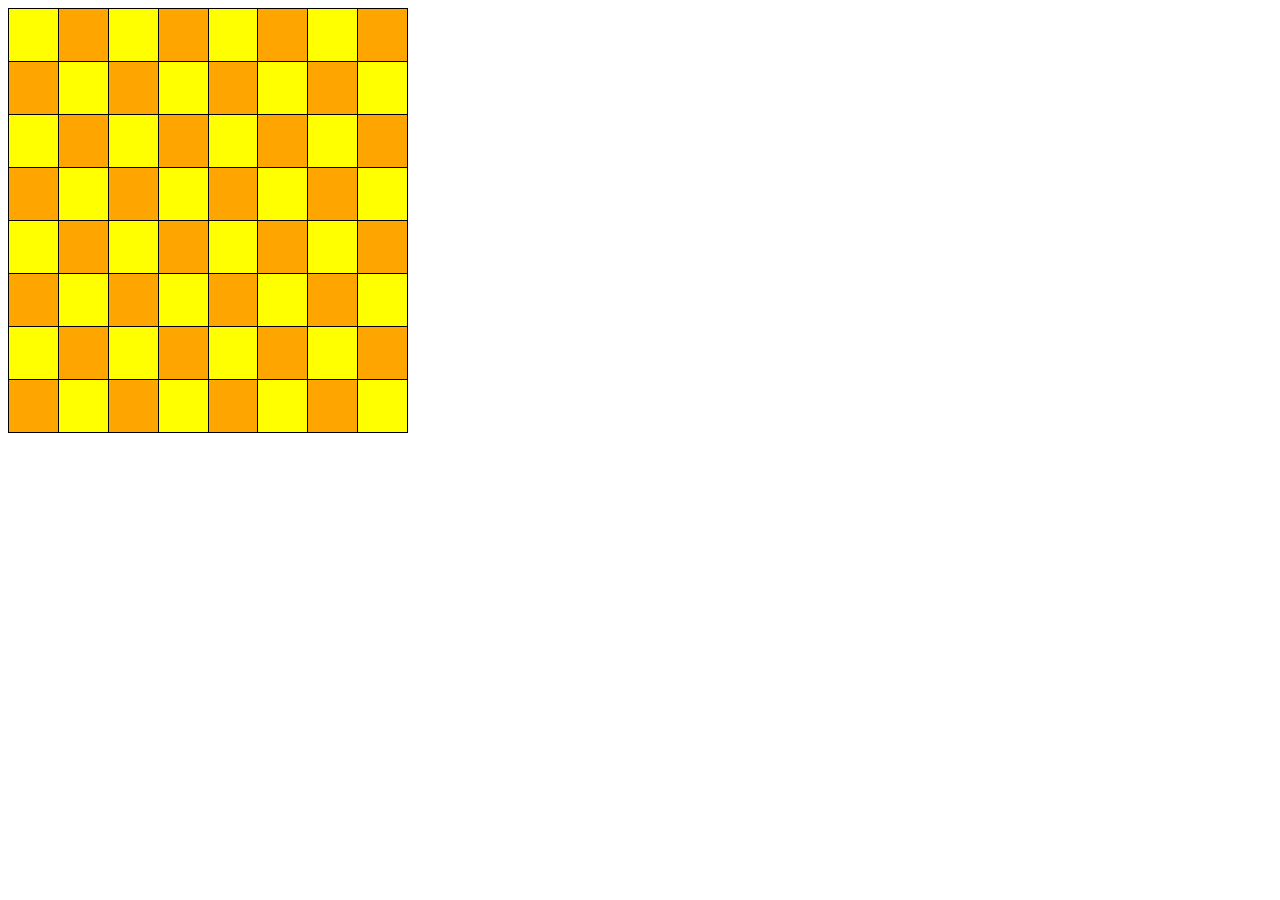
==== act8reinas.html @ f50bee7c "first commit" ====
<!DOCTYPE html>
<html lang="es">
<head>
    <meta charset="UTF-8">
    <meta name="viewport" content="width=device-width, initial-scale=1.0">
    <title>8 reinas</title>
    
    <link rel="stylesheet" href="./css/style.css">
    <link rel="icon" href="/img/icono.ico">
    <script src="js/functions.js"></script>

</head>
<body>
    <table id="tablero">
        <tr>
            <td onclick="cellclick(this)" onmouseover="cambiar(0,0)" onmouseleave="reinicio()"></td>
            <td onclick="cellclick(this)" onmouseover="cambiar(0,1)" onmouseleave="reinicio()"></td>
            <td onclick="cellclick(this)" onmouseover="cambiar(0,2)" onmouseleave="reinicio()"></td>
            <td onclick="cellclick(this)" onmouseover="cambiar(0,3)" onmouseleave="reinicio()"></td>
            <td onclick="cellclick(this)" onmouseover="cambiar(0,4)" onmouseleave="reinicio()"></td>
            <td onclick="cellclick(this)" onmouseover="cambiar(0,5)" onmouseleave="reinicio()"></td>
            <td onclick="cellclick(this)" onmouseover="cambiar(0,6)" onmouseleave="reinicio()"></td>
            <td onclick="cellclick(this)" onmouseover="cambiar(0,7)" onmouseleave="reinicio()"></td>
        </tr>
        <tr>
            <td onclick="cellclick(this)" onmouseover="cambiar(1,0)" onmouseleave="reinicio()"></td>
            <td onclick="cellclick(this)" onmouseover="cambiar(1,1)" onmouseleave="reinicio()"></td>
            <td onclick="cellclick(this)" onmouseover="cambiar(1,2)" onmouseleave="reinicio()"></td>
            <td onclick="cellclick(this)" onmouseover="cambiar(1,3)" onmouseleave="reinicio()"></td>
            <td onclick="cellclick(this)" onmouseover="cambiar(1,4)" onmouseleave="reinicio()"></td>
            <td onclick="cellclick(this)" onmouseover="cambiar(1,5)" onmouseleave="reinicio()"></td>
            <td onclick="cellclick(this)" onmouseover="cambiar(1,6)" onmouseleave="reinicio()"></td>
            <td onclick="cellclick(this)" onmouseover="cambiar(1,7)" onmouseleave="reinicio()"></td>
        </tr>
        <tr>
            <td onclick="cellclick(this)" onmouseover="cambiar(2,0)" onmouseleave="reinicio()"></td>
            <td onclick="cellclick(this)" onmouseover="cambiar(2,1)" onmouseleave="reinicio()"></td>
            <td onclick="cellclick(this)" onmouseover="cambiar(2,2)" onmouseleave="reinicio()"></td>
            <td onclick="cellclick(this)" onmouseover="cambiar(2,3)" onmouseleave="reinicio()"></td>
            <td onclick="cellclick(this)" onmouseover="cambiar(2,4)" onmouseleave="reinicio()"></td>
            <td onclick="cellclick(this)" onmouseover="cambiar(2,5)" onmouseleave="reinicio()"></td>
            <td onclick="cellclick(this)" onmouseover="cambiar(2,6)" onmouseleave="reinicio()"></td>
            <td onclick="cellclick(this)" onmouseover="cambiar(2,7)" onmouseleave="reinicio()"></td>
        </tr>
        <tr>
            <td onclick="cellclick(this)" onmouseover="cambiar(3,0)" onmouseleave="reinicio()"></td>
            <td onclick="cellclick(this)" onmouseover="cambiar(3,1)" onmouseleave="reinicio()"></td>
            <td onclick="cellclick(this)" onmouseover="cambiar(3,2)" onmouseleave="reinicio()"></td>
            <td onclick="cellclick(this)" onmouseover="cambiar(3,3)" onmouseleave="reinicio()"></td>
            <td onclick="cellclick(this)" onmouseover="cambiar(3,4)" onmouseleave="reinicio()"></td>
            <td onclick="cellclick(this)" onmouseover="cambiar(3,5)" onmouseleave="reinicio()"></td>
            <td onclick="cellclick(this)" onmouseover="cambiar(3,6)" onmouseleave="reinicio()"></td>
            <td onclick="cellclick(this)" onmouseover="cambiar(3,7)" onmouseleave="reinicio()"></td>
        </tr>
        <tr>
            <td onclick="cellclick(this)" onmouseover="cambiar(4,0)" onmouseleave="reinicio()"></td>
            <td onclick="cellclick(this)" onmouseover="cambiar(4,1)" onmouseleave="reinicio()"></td>
            <td onclick="cellclick(this)" onmouseover="cambiar(4,2)" onmouseleave="reinicio()"></td>
            <td onclick="cellclick(this)" onmouseover="cambiar(4,3)" onmouseleave="reinicio()"></td>
            <td onclick="cellclick(this)" onmouseover="cambiar(4,4)" onmouseleave="reinicio()"></td>
            <td onclick="cellclick(this)" onmouseover="cambiar(4,5)" onmouseleave="reinicio()"></td>
            <td onclick="cellclick(this)" onmouseover="cambiar(4,6)" onmouseleave="reinicio()"></td>
            <td onclick="cellclick(this)" onmouseover="cambiar(4,7)" onmouseleave="reinicio()"></td>
        </tr>
        <tr>
            <td onclick="cellclick(this)" onmouseover="cambiar(5,0)" onmouseleave="reinicio()"></td>
            <td onclick="cellclick(this)" onmouseover="cambiar(5,1)" onmouseleave="reinicio()"></td>
            <td onclick="cellclick(this)" onmouseover="cambiar(5,2)" onmouseleave="reinicio()"></td>
            <td onclick="cellclick(this)" onmouseover="cambiar(5,3)" onmouseleave="reinicio()"></td>
            <td onclick="cellclick(this)" onmouseover="cambiar(5,4)" onmouseleave="reinicio()"></td>
            <td onclick="cellclick(this)" onmouseover="cambiar(5,5)" onmouseleave="reinicio()"></td>
            <td onclick="cellclick(this)" onmouseover="cambiar(5,6)" onmouseleave="reinicio()"></td>
            <td onclick="cellclick(this)" onmouseover="cambiar(5,7)" onmouseleave="reinicio()"></td>
        </tr>
        <tr>
            <td onclick="cellclick(this)" onmouseover="cambiar(6,0)" onmouseleave="reinicio()"></td>
            <td onclick="cellclick(this)" onmouseover="cambiar(6,1)" onmouseleave="reinicio()"></td>
            <td onclick="cellclick(this)" onmouseover="cambiar(6,2)" onmouseleave="reinicio()"></td>
            <td onclick="cellclick(this)" onmouseover="cambiar(6,3)" onmouseleave="reinicio()"></td>
            <td onclick="cellclick(this)" onmouseover="cambiar(6,4)" onmouseleave="reinicio()"></td>
            <td onclick="cellclick(this)" onmouseover="cambiar(6,5)" onmouseleave="reinicio()"></td>
            <td onclick="cellclick(this)" onmouseover="cambiar(6,6)" onmouseleave="reinicio()"></td>
            <td onclick="cellclick(this)" onmouseover="cambiar(6,7)" onmouseleave="reinicio()"></td>
        </tr>
        <tr>
            <td onclick="cellclick(this)" onmouseover="cambiar(7,0)" onmouseleave="reinicio()"></td>
            <td onclick="cellclick(this)" onmouseover="cambiar(7,1)" onmouseleave="reinicio()"></td>
            <td onclick="cellclick(this)" onmouseover="cambiar(7,2)" onmouseleave="reinicio()"></td>
            <td onclick="cellclick(this)" onmouseover="cambiar(7,3)" onmouseleave="reinicio()"></td>
            <td onclick="cellclick(this)" onmouseover="cambiar(7,4)" onmouseleave="reinicio()"></td>
            <td onclick="cellclick(this)" onmouseover="cambiar(7,5)" onmouseleave="reinicio()"></td>
            <td onclick="cellclick(this)" onmouseover="cambiar(7,6)" onmouseleave="reinicio()"></td>
            <td onclick="cellclick(this)" onmouseover="cambiar(7,7)" onmouseleave="reinicio()"></td>
        </tr>
    </table>    
</body>
</html>
---- css/style.css ----
table {
    border-collapse: collapse;
    width: 400px;
}

td {
    border: 1px solid black;
    height: 50px;
    text-align: center; /* Opcional: centra el contenido */
}

tr:nth-child(even) td:nth-child(even),
tr:nth-child(odd) td:nth-child(odd) {
    background-color: yellow;
}

tr:nth-child(odd) td:nth-child(even),
tr:nth-child(even) td:nth-child(odd) {
    background-color: orange;
}
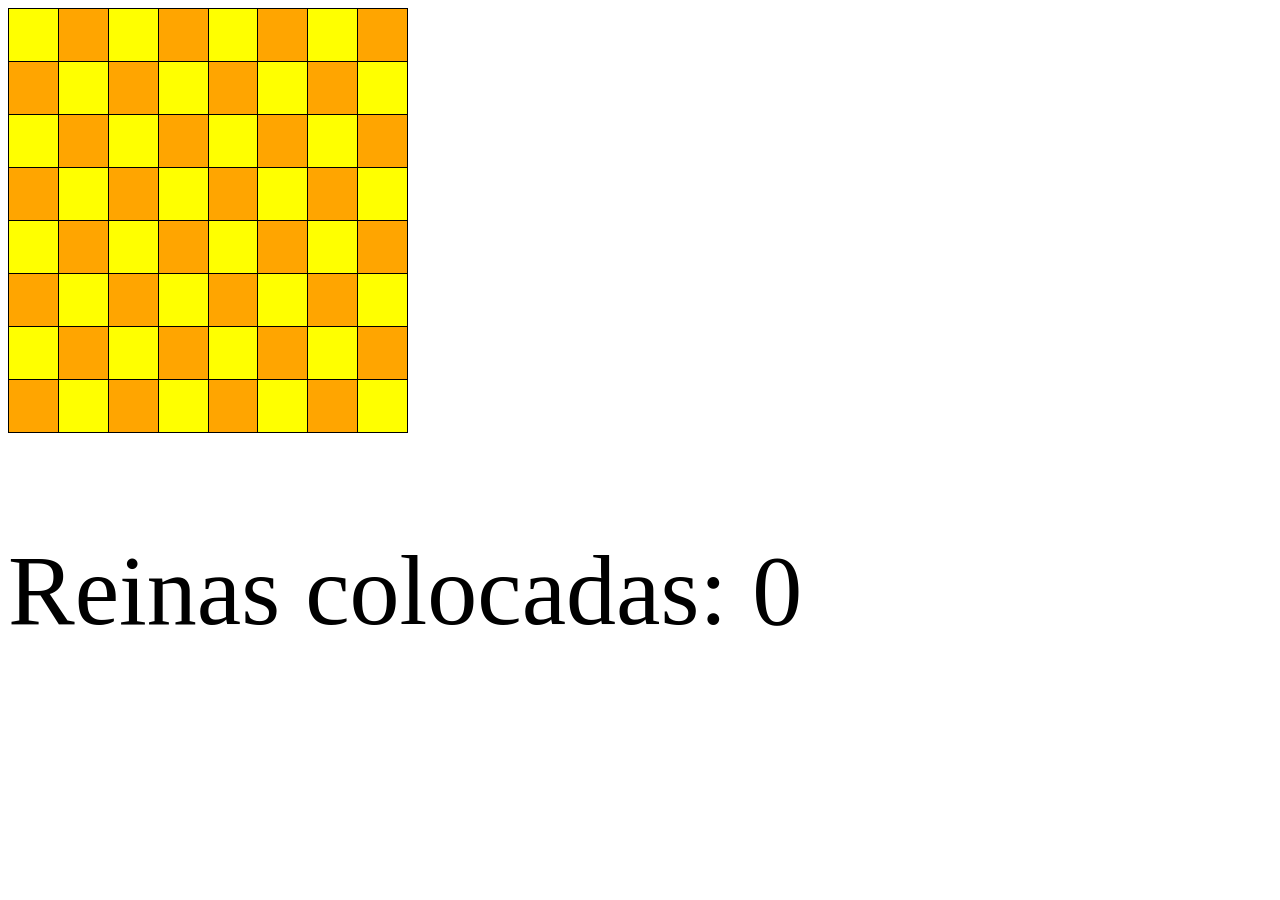
==== commit 1bf9c6a8: "Cambios 31/08/26 (No funciona)" ====
--- a/act8reinas.html
+++ b/act8reinas.html
@@ -92,6 +92,10 @@
             <td onclick="cellclick(this)" onmouseover="cambiar(7,6)" onmouseleave="reinicio()"></td>
             <td onclick="cellclick(this)" onmouseover="cambiar(7,7)" onmouseleave="reinicio()"></td>
         </tr>
-    </table>    
+    </table>  
+    <p id="reinasContador">Reinas colocadas: 0
+    </p>
+    
+
 </body>
 </html>
--- a/css/style.css
+++ b/css/style.css
@@ -17,4 +17,8 @@
 tr:nth-child(odd) td:nth-child(even),
 tr:nth-child(even) td:nth-child(odd) {
     background-color: orange;
+}
+
+#reinasContador{
+    font-size: 100px;
 }
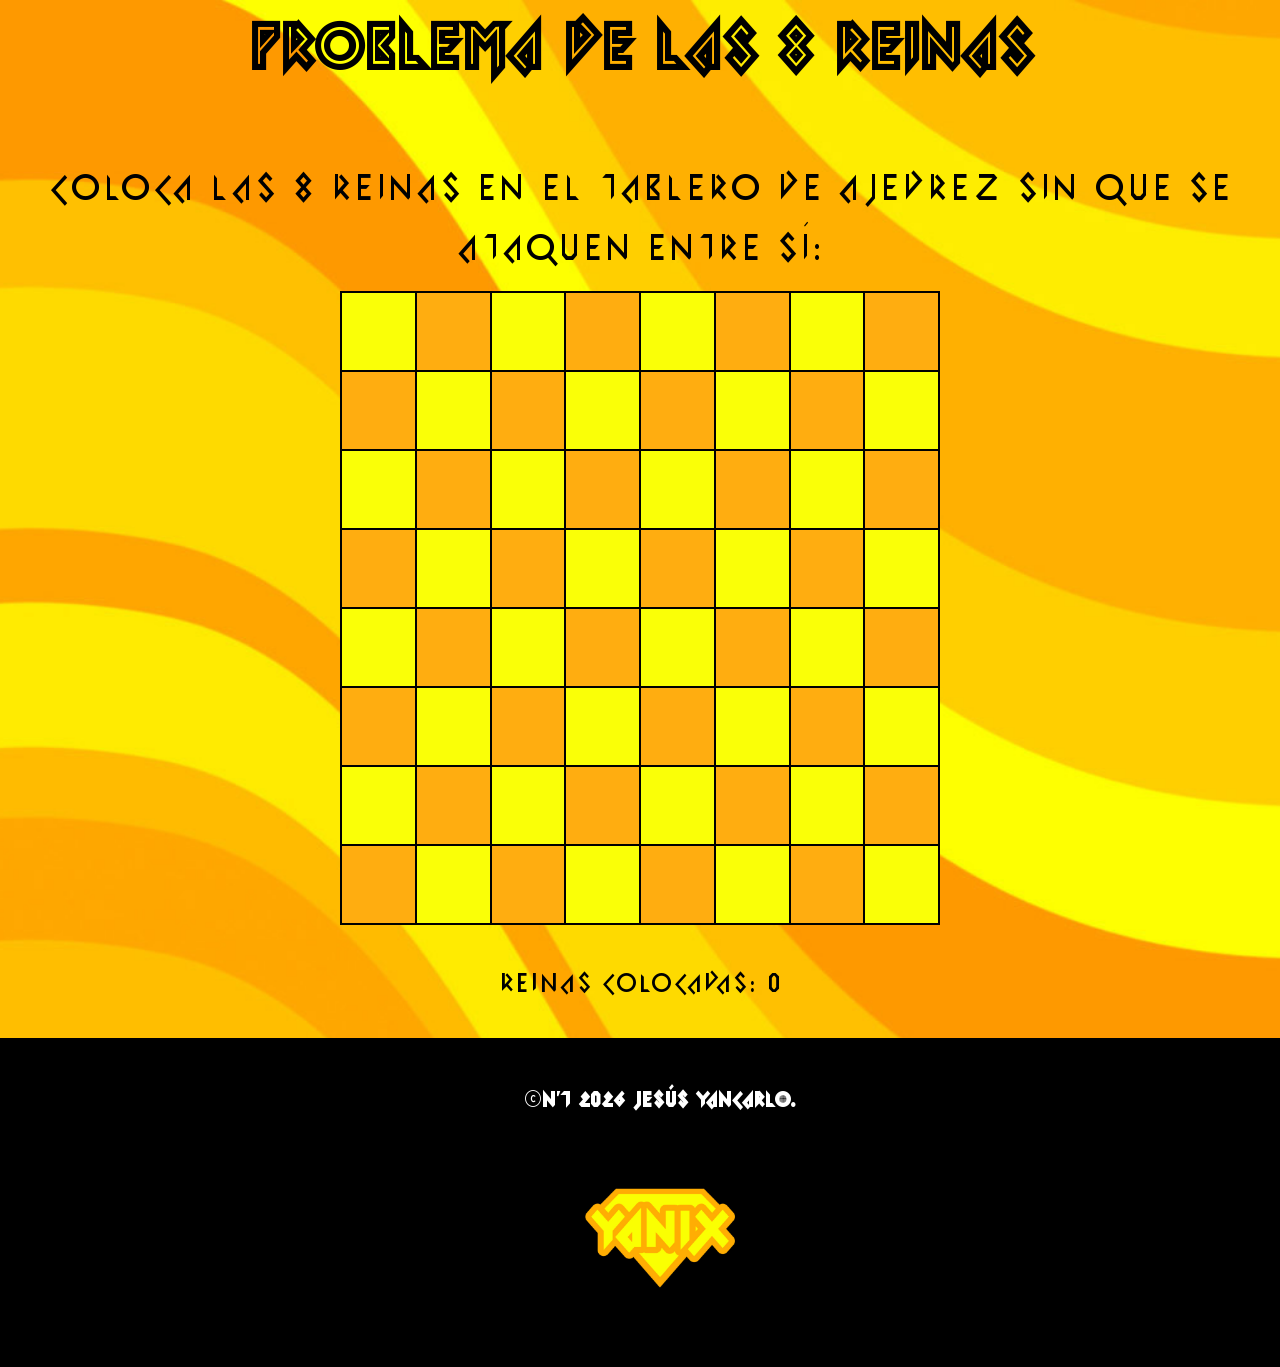
==== commit ce85e73e: "8 REINAS YA ES FUNCIONAL" ====
--- a/act8reinas.html
+++ b/act8reinas.html
@@ -11,6 +11,10 @@
 
 </head>
 <body>
+
+    <h1>PROBLEMA DE LAS 8 REINAS</h1>
+    <p id="desc">Coloca las 8 reinas en el tablero de ajedrez sin que se ataquen entre sí:</p>
+
     <table id="tablero">
         <tr>
             <td onclick="cellclick(this)" onmouseover="cambiar(0,0)" onmouseleave="reinicio()"></td>
@@ -95,7 +99,12 @@
     </table>  
     <p id="reinasContador">Reinas colocadas: 0
     </p>
-    
 
+    <footer>
+        <p>&copy;n't 2026 Jesús Yancarlo.</p>
+        <a href="https://www.youtube.com/@jesusyancarlo" target="_blank">
+        <img src="img/yanix.jpg" alt="Logo" width="200" height="200" >
+        </a>
+    </footer>
 </body>
 </html>
--- a/css/style.css
+++ b/css/style.css
@@ -1,24 +1,96 @@
+body {
+  background-image: url("../img/fondo.jpg");
+  background-size: cover;
+  background-repeat: no-repeat;
+  background-position: center;
+  margin: 0;
+  min-height: 100vh; /* Asegura que cubra toda la altura de la ventana */
+  display: flex;
+  flex-direction: column;
+}
+
+main {
+    flex: 1; /* empuja el footer hacia abajo */
+  }
+
+h1{
+  text-align: center;
+  font-size: 75px;
+  margin: auto;
+  color: black;
+  font-family: 'Iomanoid', sans-serif;
+  margin-bottom: 15px;
+}
+
+#desc{
+  text-align: center;
+  font-size: 50px;
+  color: black;
+  margin-bottom: 15px;
+  font-family: 'Iomanoid front', sans-serif;
+}
+
 table {
-    border-collapse: collapse;
-    width: 400px;
+  border-collapse: collapse;
+  width: 600px;
+  margin: auto;
 }
 
 td {
-    border: 1px solid black;
-    height: 50px;
-    text-align: center; /* Opcional: centra el contenido */
+  border: 2px solid black;
+  height: 75px;
 }
 
 tr:nth-child(even) td:nth-child(even),
 tr:nth-child(odd) td:nth-child(odd) {
-    background-color: yellow;
+  background-color: #FAFF07;
 }
 
 tr:nth-child(odd) td:nth-child(even),
 tr:nth-child(even) td:nth-child(odd) {
-    background-color: orange;
+  background-color: #FFAD10;
+}
+
+#pcontador{
+  font-size: 35px;
+  color: black;
+  text-align: center;
+}
+
+#pganador{
+  font-size: 48px;
+  color: black;
+  text-align: center;
 }
 
 #reinasContador{
-    font-size: 100px;
+  font-size: 35px;
+  color: black;
+  text-align: center;
+  font-family: 'Iomanoid front', sans-serif;
+}
+
+  footer {
+    background-color: #000;  /* color de fondo */
+    color: white;            /* color del texto */
+    text-align: center;
+    padding: 20px;
+    width: 100%;             /* ocupa todo el ancho */
+    font-family: 'Iomanoid back', sans-serif;
+    font-size: 25px;
+  }
+
+  @font-face {
+  font-family: 'Iomanoid'; /* nombre que tú eliges */
+  src: url('../font/iomanoid.ttf') format('truetype');
+}
+
+  @font-face {
+  font-family: 'Iomanoid back'; /* nombre que tú eliges */
+  src: url('../font/iomanoid\ back.ttf') format('truetype');
+}
+
+  @font-face {
+  font-family: 'Iomanoid front'; /* nombre que tú eliges */
+  src: url('../font/iomanoid\ front.ttf') format('truetype');
 }
